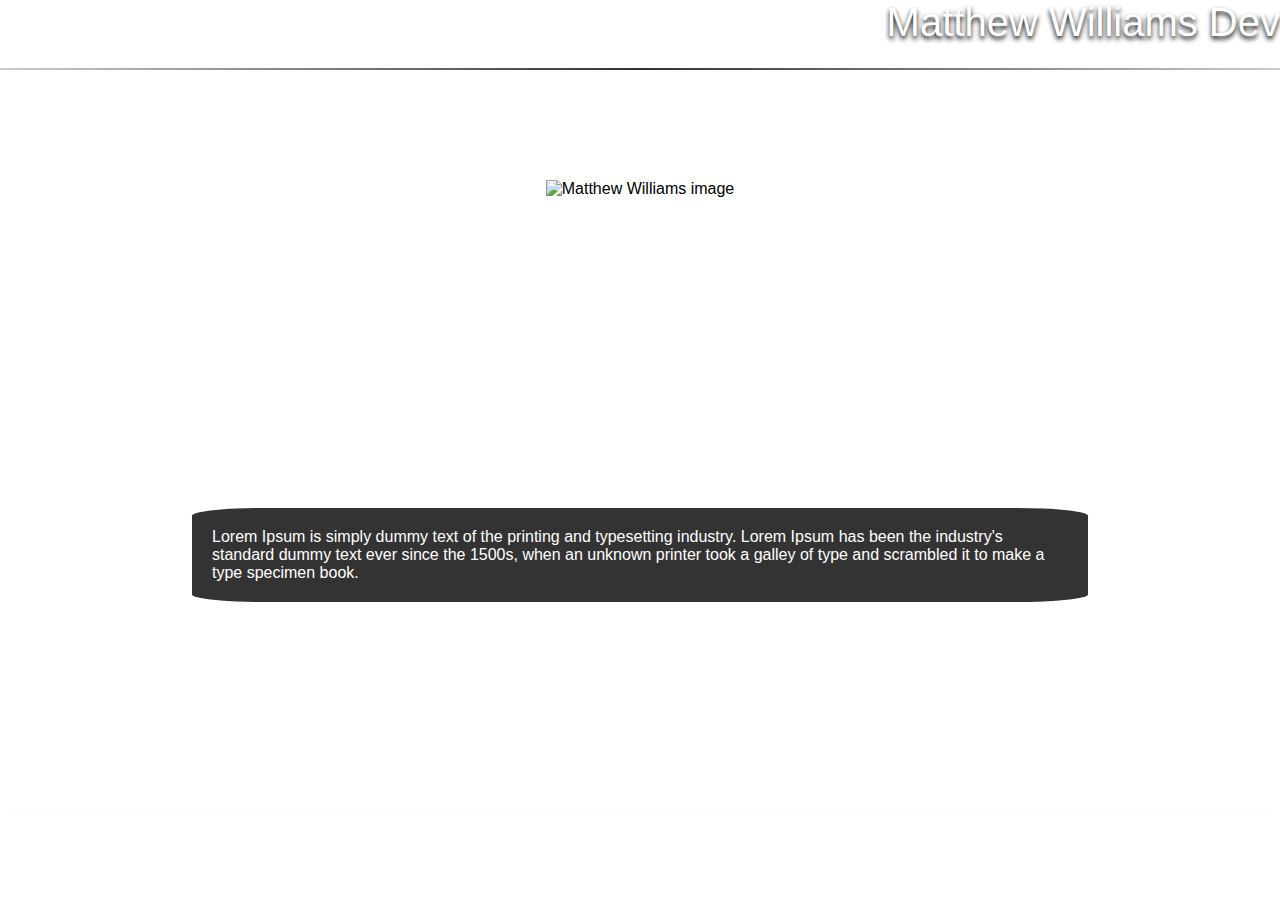
==== index.html @ 88a6b12a "fixed index.html and centerd img and text" ====
<!DOCTYPE html>
<html lang="en">
<head>
    <meta charset="UTF-8">
    <meta name="viewport" content="width=device-width, initial-scale=1.0">
    <title>Portfolio</title>
    <link rel="stylesheet" href="styles.css">
</head>
<body>
    <header>
        <div class="logo">Matthew Williams Dev</div>
        <nav class="navbar">
            <div class="navlink"><a href="">Projects</a></div>
            <div class="navlink"><a href="">Skills</a></div>
            <div class="navlink"><a href="./contact.html">Contact</a></div>
        </nav>
        <hr />
    </header>
    <section >
        <div class="container">
            <div class="imgContainer">
                <img class="displayimage" src="./circle-cropped.png" alt="Matthew Williams image" />
            </div>
            <div class="aboutContainer">
                <p class="abouttxt">Lorem Ipsum is simply dummy text of the printing
                and typesetting industry. Lorem Ipsum has been the 
                industry's standard dummy text ever since the 1500s, 
                when an unknown printer took a galley of type 
                and scrambled it to make a type specimen book.
                </p>
            </div> 
        </div>
        
    </section>
    <!-- <img class="bgImage" src="./circuitwallpaper.jpg" alt="circuit wallpaper"> -->
    <footer><div class="footerbox">&copy; Matthew Williams</div></footer>
</body>
</html>
---- styles.css ----
*{
    padding: 0;
    margin: 0;
    box-sizing: border-box;
    font-family: 'Gill Sans', 'Gill Sans MT', Calibri, 'Trebuchet MS', sans-serif;
}
body{
    display: grid;
    grid-template-columns: 100%;
    grid-template-rows: 20% 70% 10%;
    grid-template-areas: 
        "header"
        "section"
        "footer"
        ;
    background-image: url(./circuitwallpaper.jpg);
    background-size: cover;
    height: 100VH;
}
header{
    grid-area: header;
}
section{
    grid-area: section;
}
.container{
    display: flex;
    flex-direction: column;
    align-items: center;
    
}

/* nav section */
.navbar{
    display: inline-block;
}
.navlink{
    display: inline-block;
    padding: 10px 5px;
    margin-top: 20px;
}
.navlink a {
    color: white;
    text-decoration: none;
    font-size: 1.5rem;
    padding: 5px;
    transition: 1s;
}
.navlink a:hover{
    font-size: 2rem;
}
.logo{
    float: right;
    color: white;
    font-size: 2.5rem;
    text-shadow: 0px 3px 5px black;
}
hr{
    border: 0;
    height: 2px;
    background: #333;
    background-image: linear-gradient(to right, #ccc, #333, #ccc);
    
}
/* background image */
.bgImage{
    position: fixed;
    top: 0;
    min-width: 100%;
    min-height: 100%;
    object-fit: cover;
    z-index: -3;
    display: grid;
    grid-area: section;
}
/* body content */
.displayimage{
    display: flex;
    height: 200px;
    width: auto;
    
}
.aboutContainer{
    background-color: #333;
    border-radius: 8%;
    padding: 10px;
    margin: 10% 15%;

}
.abouttxt{
    display: flex;
    flex-wrap: wrap;
    padding: 10px;
    overflow: hidden;
    color:white;
    
}
/* contact logos */
.github, .twitter, .linkedin{
    display: flex;
    height: 100px;
    width: auto;
    fill: white;

}
.twitter:hover{
    height: 170px;
    width: auto;
    fill: #00acee;
}
.github:hover{
    height: 170px;
    width: auto;
    fill: #c9510c;
}
.linkedin:hover{
    height: 170px;
    width: auto;
    fill: blue;
}
.contactlogos{
    display: flex;
    height: auto;
    flex-direction: column;
    align-items: center;
    justify-content: space-evenly;
}
/* footer */
footer{
    /* position: fixed;
    bottom: 0; */
    width: 100%;
    grid-area: footer;
    
}
.footerbox{
    display: block;
    color: white;
    text-align: center;
    box-shadow: 0 -5px 5px -5px whitesmoke;
    padding: 15px;
    
}
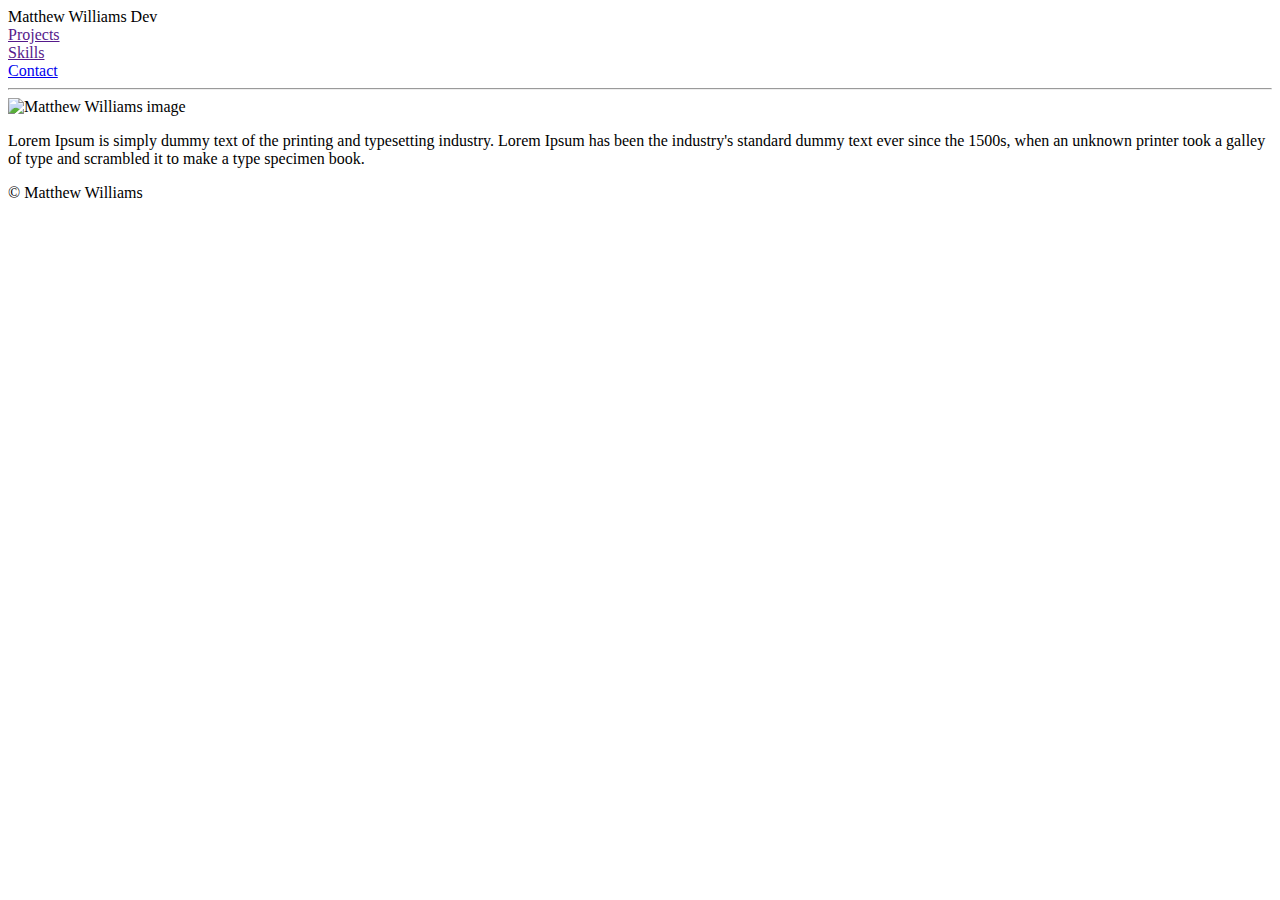
==== commit efc8028e: "contact logos spead across larger screens" ====
--- a/index.html
+++ b/index.html
@@ -4,7 +4,7 @@
     <meta charset="UTF-8">
     <meta name="viewport" content="width=device-width, initial-scale=1.0">
     <title>Portfolio</title>
-    <link rel="stylesheet" href="styles.css">
+    <link rel="stylesheet" href="styles.css" integrity="sha384-QhzGYAhGwLt+59q6wh3uGAkmU8x3zaAJlEzq7WU5kToMLNrOk/1/5WQVr//fS7YK">
 </head>
 <body>
     <header>
--- a/styles.css
+++ b/styles.css
@@ -101,6 +101,7 @@
     height: 100px;
     width: auto;
     fill: white;
+    transition-duration: 0.5s;
 
 }
 .twitter:hover{
@@ -141,3 +142,9 @@
     padding: 15px;
     
 }
+@media screen and (min-width: 480px){
+    .contactlogos{
+        flex-direction: row;
+    }
+    
+}
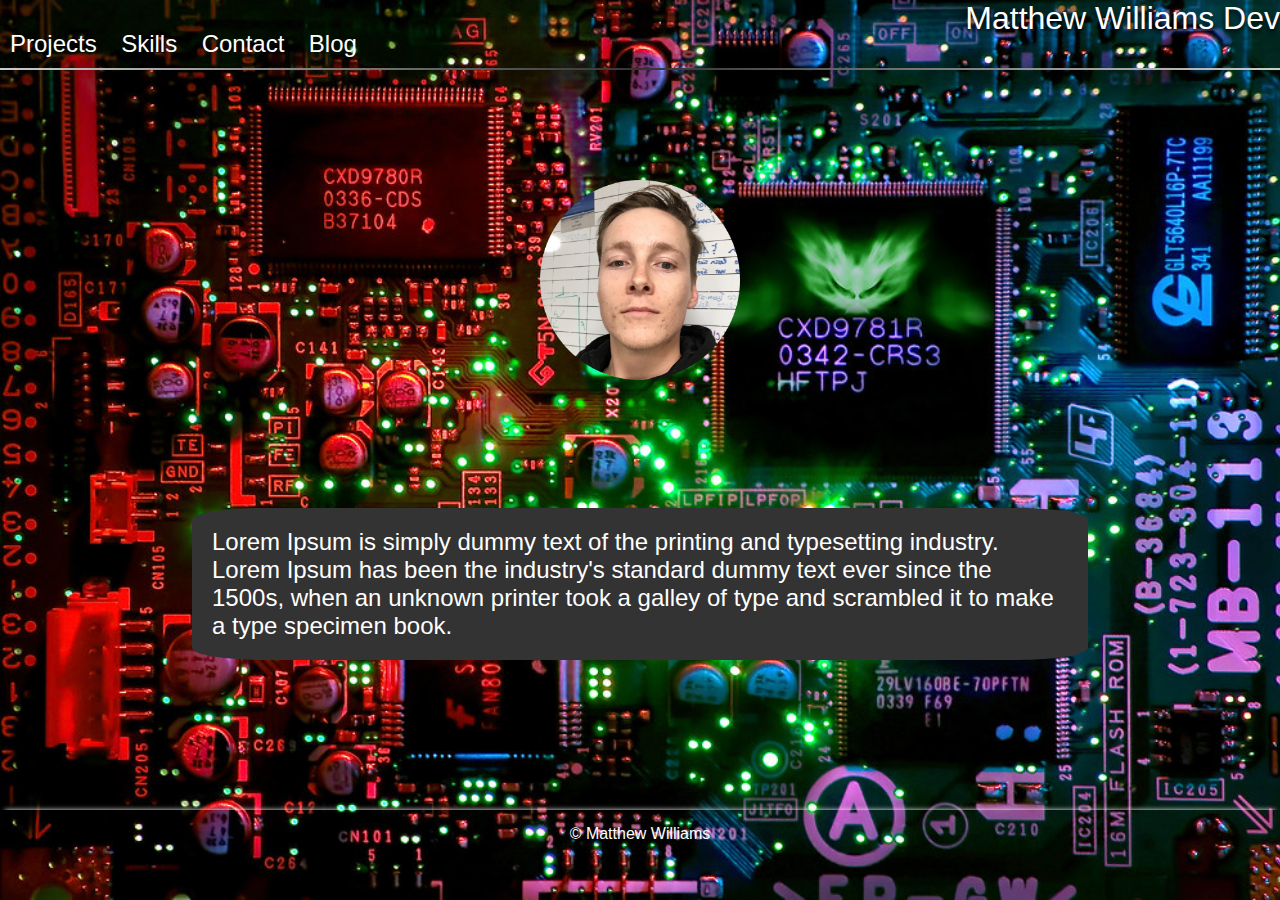
==== commit 9dc91dcf: "nav bar includes blog and blog page centered footer needs fixing" ====
--- a/index.html
+++ b/index.html
@@ -4,15 +4,16 @@
     <meta charset="UTF-8">
     <meta name="viewport" content="width=device-width, initial-scale=1.0">
     <title>Portfolio</title>
-    <link rel="stylesheet" href="styles.css" integrity="sha384-QhzGYAhGwLt+59q6wh3uGAkmU8x3zaAJlEzq7WU5kToMLNrOk/1/5WQVr//fS7YK">
+    <link rel="stylesheet" href="styles.css" >
 </head>
 <body>
     <header>
         <div class="logo">Matthew Williams Dev</div>
         <nav class="navbar">
-            <div class="navlink"><a href="">Projects</a></div>
-            <div class="navlink"><a href="">Skills</a></div>
+            <div class="navlink"><a href="./projects.html">Projects</a></div>
+            <div class="navlink"><a href="./skills.html">Skills</a></div>
             <div class="navlink"><a href="./contact.html">Contact</a></div>
+            <div class="navlink"><a href="./blog.html">Blog</a></div>
         </nav>
         <hr />
     </header>
--- a/styles.css
+++ b/styles.css
@@ -30,7 +30,7 @@
     
 }
 
-/* nav section */
+                                        /* nav section */
 .navbar{
     display: inline-block;
 }
@@ -44,7 +44,7 @@
     text-decoration: none;
     font-size: 1.5rem;
     padding: 5px;
-    transition: 1s;
+    transition: 0.5s;
 }
 .navlink a:hover{
     font-size: 2rem;
@@ -52,7 +52,7 @@
 .logo{
     float: right;
     color: white;
-    font-size: 2.5rem;
+    font-size: 2rem;
     text-shadow: 0px 3px 5px black;
 }
 hr{
@@ -62,7 +62,7 @@
     background-image: linear-gradient(to right, #ccc, #333, #ccc);
     
 }
-/* background image */
+                                        /* background image */
 .bgImage{
     position: fixed;
     top: 0;
@@ -73,7 +73,7 @@
     display: grid;
     grid-area: section;
 }
-/* body content */
+                                        /* index content */
 .displayimage{
     display: flex;
     height: 200px;
@@ -95,7 +95,7 @@
     color:white;
     
 }
-/* contact logos */
+                                            /* contact logos */
 .github, .twitter, .linkedin{
     display: flex;
     height: 100px;
@@ -126,7 +126,71 @@
     align-items: center;
     justify-content: space-evenly;
 }
-/* footer */
+                                    /* skill page content */
+article h2{
+    color: white;
+    text-shadow: 1px 5px 2px  black;
+}
+article{
+    height: 100%;
+} 
+.skillbox{
+    display: block;
+    background-color: #333;
+    padding: 5px;
+    height: auto;
+    width: 240px;
+    border-radius: 7%;
+    text-align: center;
+}
+.skills{
+    display: flex;
+    /* flex-wrap: wrap; */
+    justify-content: space-evenly;
+    align-items: center;
+    flex-direction: column;
+}
+.skilltxt{
+    padding: 5px;
+    color: white;
+    padding: 10px;
+    list-style: none;
+    text-align: center;
+    font-size: 1.2em;
+}
+
+                                        /* Blog page */
+.blogbox{
+    display: flex;
+    background-color: #333;
+    width: 70%;
+    /* height: 20%;  */
+    border-radius: 7%;
+    flex-grow: inherit;
+    margin-bottom: 30px;
+}
+#blogtitle{
+    color: white;
+    font-size: 3em;
+    text-align: center;
+    margin-bottom: 50px;
+   
+}
+#blogBody{
+    height: 100%;
+}
+#blogContainer{
+    display: flex;
+    flex-direction: column;
+    align-items: center;
+    justify-content: space-evenly;
+    
+}
+.blogtxt{
+    color: white;
+    padding: 10px;
+}
+                                        /* footer */
 footer{
     /* position: fixed;
     bottom: 0; */
@@ -146,5 +210,16 @@
     .contactlogos{
         flex-direction: row;
     }
-    
-}
+    .skills{
+        flex-direction: row;
+    }
+    .skilltxt{
+        font-size: 1.5em;
+    }
+    .skillbox{
+        width: 40%;
+    }
+    .abouttxt{
+        font-size: 1.5em;
+    }
+}
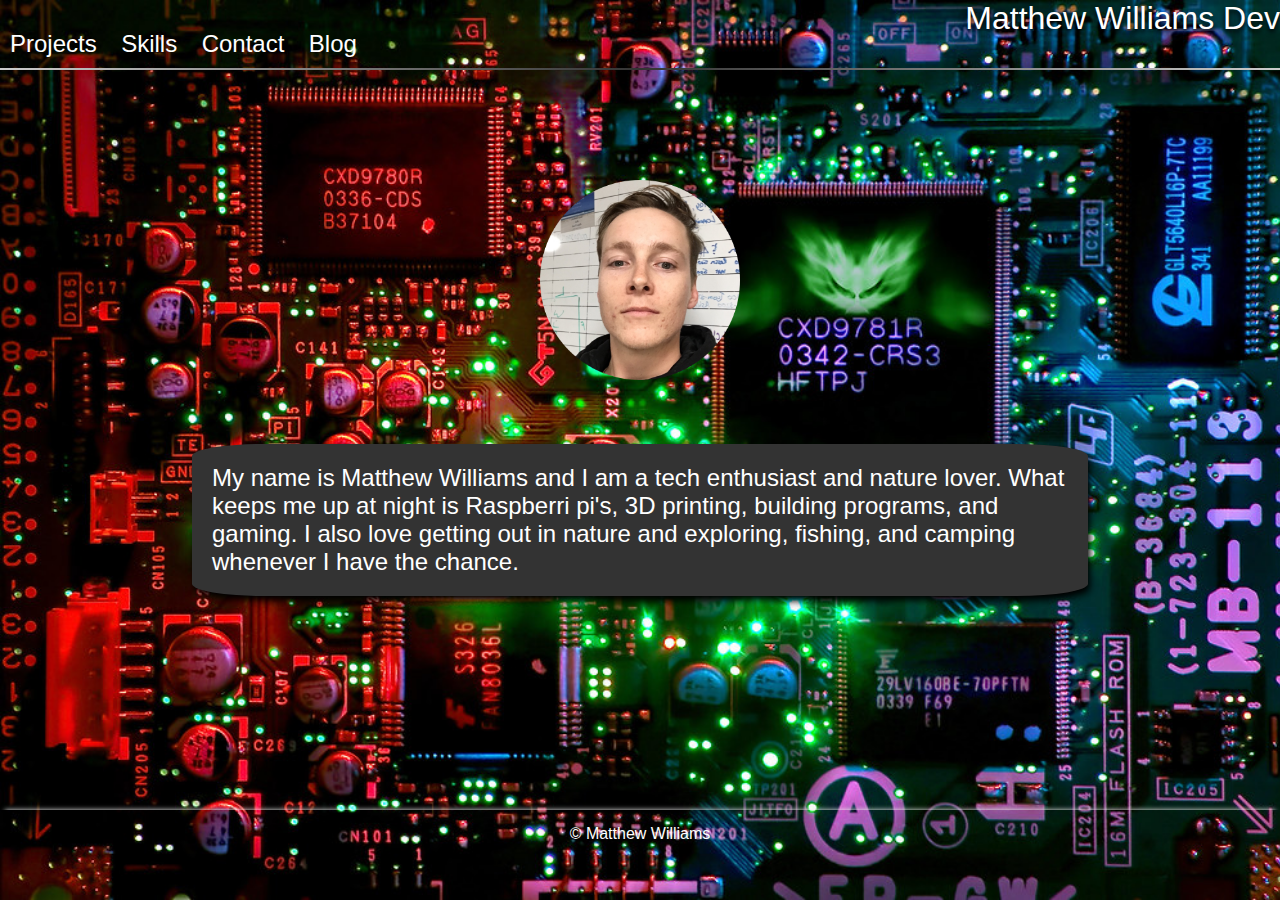
==== commit 98712393: "box shadows on everything! and blog nearly fixed" ====
--- a/index.html
+++ b/index.html
@@ -23,11 +23,7 @@
                 <img class="displayimage" src="./circle-cropped.png" alt="Matthew Williams image" />
             </div>
             <div class="aboutContainer">
-                <p class="abouttxt">Lorem Ipsum is simply dummy text of the printing
-                and typesetting industry. Lorem Ipsum has been the 
-                industry's standard dummy text ever since the 1500s, 
-                when an unknown printer took a galley of type 
-                and scrambled it to make a type specimen book.
+                <p class="abouttxt">My name is Matthew Williams and I am a tech enthusiast and nature lover. What keeps me up at night is Raspberri pi's, 3D printing, building programs, and gaming. I also love getting out in nature and exploring, fishing, and camping whenever I have the chance. 
                 </p>
             </div> 
         </div>
--- a/styles.css
+++ b/styles.css
@@ -15,7 +15,7 @@
         ;
     background-image: url(./circuitwallpaper.jpg);
     background-size: cover;
-    height: 100VH;
+    min-height: 100VH;
 }
 header{
     grid-area: header;
@@ -29,7 +29,6 @@
     align-items: center;
     
 }
-
                                         /* nav section */
 .navbar{
     display: inline-block;
@@ -84,7 +83,8 @@
     background-color: #333;
     border-radius: 8%;
     padding: 10px;
-    margin: 10% 15%;
+    margin: 5% 15%;
+    box-shadow: 2px 5px 7px black;
 
 }
 .abouttxt{
@@ -126,13 +126,19 @@
     align-items: center;
     justify-content: space-evenly;
 }
+.contactInfo{
+    color: white;
+    font-size: 1.3em;
+    background-color: #333;
+    padding: 5px;
+}
                                     /* skill page content */
 article h2{
     color: white;
     text-shadow: 1px 5px 2px  black;
 }
 article{
-    height: 100%;
+    min-height: 100%;
 } 
 .skillbox{
     display: block;
@@ -142,6 +148,7 @@
     width: 240px;
     border-radius: 7%;
     text-align: center;
+    box-shadow: 2px 5px 7px black;
 }
 .skills{
     display: flex;
@@ -161,29 +168,24 @@
 
                                         /* Blog page */
 .blogbox{
-    display: flex;
     background-color: #333;
     width: 70%;
-    /* height: 20%;  */
     border-radius: 7%;
-    flex-grow: inherit;
     margin-bottom: 30px;
+    box-shadow: 3px 8px 5px black;
 }
 #blogtitle{
     color: white;
     font-size: 3em;
     text-align: center;
-    margin-bottom: 50px;
+    margin-bottom: 30px;
    
 }
-#blogBody{
-    height: 100%;
-}
 #blogContainer{
     display: flex;
     flex-direction: column;
     align-items: center;
-    justify-content: space-evenly;
+    grid-area: section;
     
 }
 .blogtxt{
@@ -222,4 +224,11 @@
     .abouttxt{
         font-size: 1.5em;
     }
-}
+    .blogbox{
+        width: 50%;
+
+    }
+    .blogtxt{
+        font-size: 1.5em;
+    }
+}
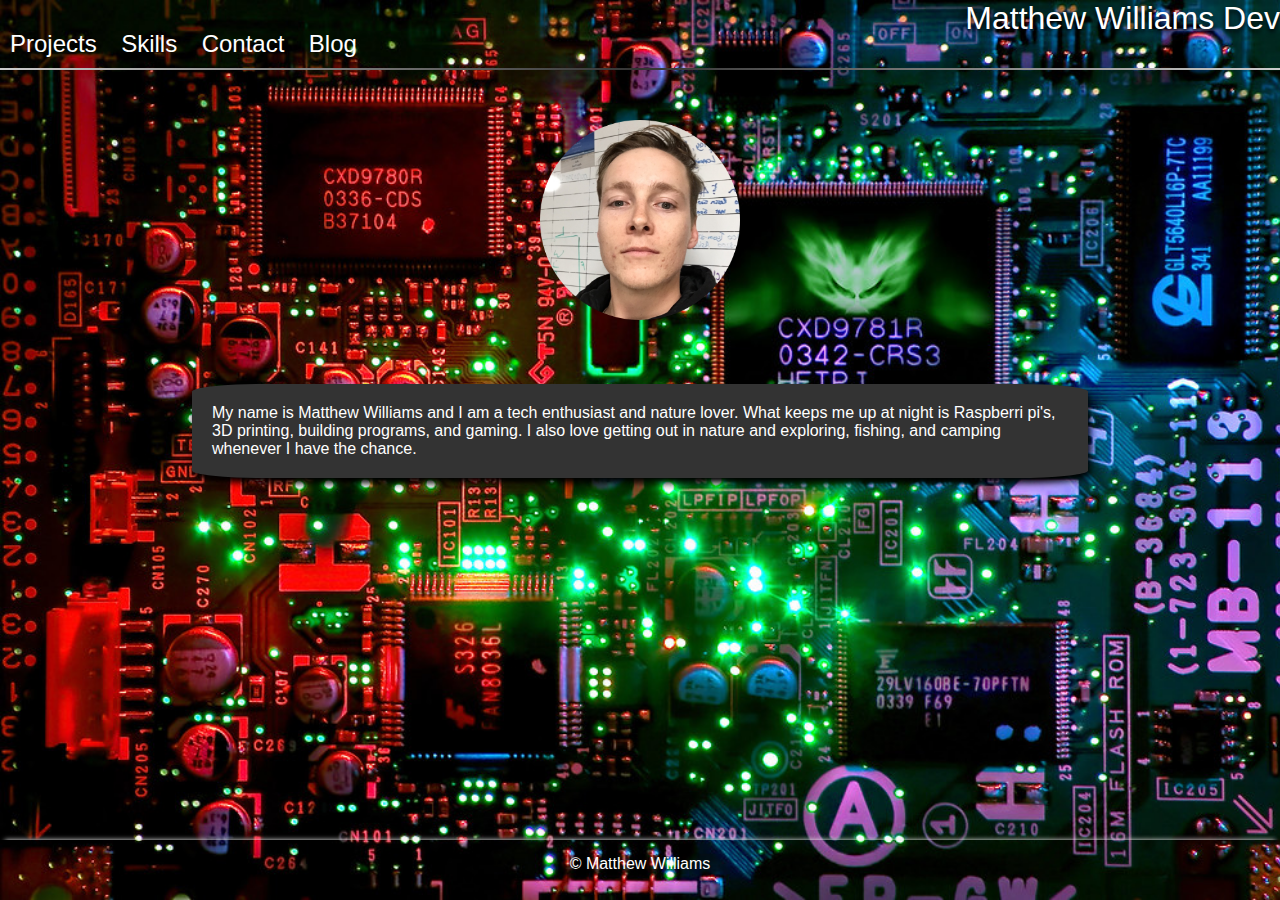
==== commit a8fd73b0: "css for each page and defult style.css and footer fixed!" ====
--- a/index.html
+++ b/index.html
@@ -4,7 +4,8 @@
     <meta charset="UTF-8">
     <meta name="viewport" content="width=device-width, initial-scale=1.0">
     <title>Portfolio</title>
-    <link rel="stylesheet" href="styles.css" >
+    <link rel="stylesheet" href="style.css" >
+    <link rel="stylesheet" href="index.css">
 </head>
 <body>
     <header>
@@ -20,14 +21,13 @@
     <section >
         <div class="container">
             <div class="imgContainer">
-                <img class="displayimage" src="./circle-cropped.png" alt="Matthew Williams image" />
+                <img class="displayimage" src="./images/circle-cropped.png" alt="Matthew Williams image" />
             </div>
             <div class="aboutContainer">
                 <p class="abouttxt">My name is Matthew Williams and I am a tech enthusiast and nature lover. What keeps me up at night is Raspberri pi's, 3D printing, building programs, and gaming. I also love getting out in nature and exploring, fishing, and camping whenever I have the chance. 
                 </p>
             </div> 
         </div>
-        
     </section>
     <!-- <img class="bgImage" src="./circuitwallpaper.jpg" alt="circuit wallpaper"> -->
     <footer><div class="footerbox">&copy; Matthew Williams</div></footer>
--- a/style.css
+++ b/style.css
@@ -0,0 +1,76 @@
+*{
+    padding: 0;
+    margin: 0;
+    box-sizing: border-box;
+    font-family: 'Gill Sans', 'Gill Sans MT', Calibri, 'Trebuchet MS', sans-serif;
+}
+body{
+    display: grid;
+    grid-template-columns: 100%;
+    grid-template-rows: 120px auto 60px;
+    grid-template-areas: 
+        "header"
+        "section"
+        "footer"
+        ;
+    background-image: url(./images/circuitwallpaper.jpg);
+    background-size: cover;
+    height: 100vh;
+
+}
+header{
+    grid-area: header;
+}
+section{
+    grid-area: section;
+}
+.container{
+    display: flex;
+    flex-direction: column;
+    align-items: center;
+    
+}
+                                        /* nav section */
+.navbar{
+    display: inline-block;
+}
+.navlink{
+    display: inline-block;
+    padding: 10px 5px;
+    margin-top: 20px;
+}
+.navlink a {
+    color: white;
+    text-decoration: none;
+    font-size: 1.5rem;
+    padding: 5px;
+    transition: 0.5s;
+}
+.navlink a:hover{
+    font-size: 2rem;
+}
+.logo{
+    float: right;
+    color: white;
+    font-size: 2rem;
+    text-shadow: 0px 3px 5px black;
+}
+hr{
+    border: 0;
+    height: 2px;
+    background: #333;
+    background-image: linear-gradient(to right, #ccc, #333, #ccc);
+    
+}
+footer{
+    width: 100%;
+    grid-area: footer;
+    
+}
+.footerbox{
+    display: block;
+    color: white;
+    text-align: center;
+    box-shadow: 0 -5px 5px -5px whitesmoke;
+    padding: 15px;  
+}--- a/index.css
+++ b/index.css
@@ -0,0 +1,22 @@
+.displayimage{
+    display: flex;
+    height: 200px;
+    width: auto;
+    
+}
+.aboutContainer{
+    background-color: #333;
+    border-radius: 8%;
+    padding: 10px;
+    margin: 5% 15%;
+    box-shadow: 2px 5px 7px black;
+
+}
+.abouttxt{
+    display: flex;
+    flex-wrap: wrap;
+    padding: 10px;
+    overflow: hidden;
+    color:white;
+    
+}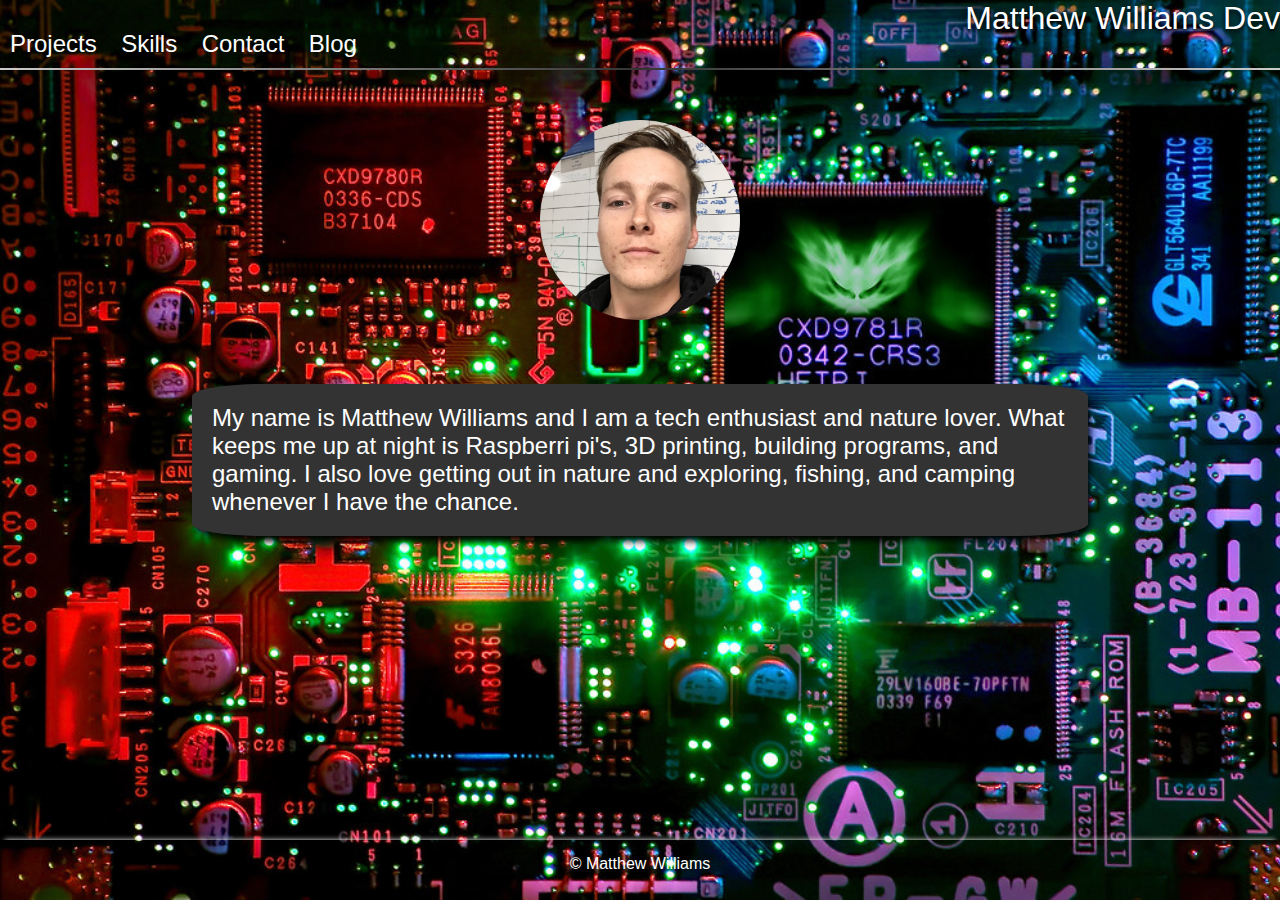
==== commit ed853a3e: "SRI and comments" ====
--- a/index.html
+++ b/index.html
@@ -4,13 +4,15 @@
     <meta charset="UTF-8">
     <meta name="viewport" content="width=device-width, initial-scale=1.0">
     <title>Portfolio</title>
-    <link rel="stylesheet" href="style.css" >
-    <link rel="stylesheet" href="index.css">
+    <!-- integrity and style sheets -->
+    <link rel="stylesheet" href="style.css" integrity="sha512-WjIw+Q8QzixHk0U8VNsx4VfyNTQ04SZF0dQIJROR25UNaATnd3EBV7Ns0gfG9Cr8MbUgensMsatqmJ6ksIggCA== sha384-+zxd1TwsPTOfqbahy5QrSXcoAaE5Ifem1PWXBy6EMPnV6BGndiK4pIgRyRgGA7H9">
+    <link rel="stylesheet" href="index.css" integrity="sha384-pc/TuLs2wxt2K/Gyg33b8a2gAO6WB5enUU+SCubxlUnLmTipdipenGPmXGqzAYK0 sha512-fta9PDWxCV82iQPPUieZdjfthrI4NoKZJ+Owh0StjX/zapSJh8986wt1L0nXaFAse+7aGA6yS6khO9d1Qg+47g==">
 </head>
 <body>
     <header>
         <div class="logo">Matthew Williams Dev</div>
         <nav class="navbar">
+            <!-- nav links at the header -->
             <div class="navlink"><a href="./projects.html">Projects</a></div>
             <div class="navlink"><a href="./skills.html">Skills</a></div>
             <div class="navlink"><a href="./contact.html">Contact</a></div>
@@ -18,7 +20,8 @@
         </nav>
         <hr />
     </header>
-    <section >
+    <!-- section contains display img and about me txt -->
+    <section>
         <div class="container">
             <div class="imgContainer">
                 <img class="displayimage" src="./images/circle-cropped.png" alt="Matthew Williams image" />
@@ -29,7 +32,6 @@
             </div> 
         </div>
     </section>
-    <!-- <img class="bgImage" src="./circuitwallpaper.jpg" alt="circuit wallpaper"> -->
     <footer><div class="footerbox">&copy; Matthew Williams</div></footer>
 </body>
 </html>--- a/style.css
+++ b/style.css
@@ -1,5 +1,5 @@
 *{
-    padding: 0;
+    padding: 0;  /*style on everything*/
     margin: 0;
     box-sizing: border-box;
     font-family: 'Gill Sans', 'Gill Sans MT', Calibri, 'Trebuchet MS', sans-serif;
@@ -24,16 +24,11 @@
 section{
     grid-area: section;
 }
-.container{
-    display: flex;
-    flex-direction: column;
-    align-items: center;
-    
-}
                                         /* nav section */
 .navbar{
     display: inline-block;
 }
+/* nav links display inline-block so its easier to click */
 .navlink{
     display: inline-block;
     padding: 10px 5px;
@@ -45,7 +40,8 @@
     font-size: 1.5rem;
     padding: 5px;
     transition: 0.5s;
-}
+}  
+/* nav link animations */
 .navlink a:hover{
     font-size: 2rem;
 }
@@ -62,6 +58,7 @@
     background-image: linear-gradient(to right, #ccc, #333, #ccc);
     
 }
+/* the footer across each page */
 footer{
     width: 100%;
     grid-area: footer;
--- a/index.css
+++ b/index.css
@@ -1,8 +1,28 @@
+.container{
+    display: flex;
+    flex-direction: column;
+    align-items: center;   
+}
 .displayimage{
     display: flex;
     height: 200px;
     width: auto;
-    
+}
+.imgContainer{
+    display: flex;
+    width: 100%;
+    justify-content: center;
+    animation-name: displayfade;
+    animation-duration: 2s;
+}
+/* fade in on load up */
+@keyframes displayfade{
+    0%{
+        opacity: 0%;
+    }
+    100%{
+        opacity: 100%;
+    }
 }
 .aboutContainer{
     background-color: #333;
@@ -10,7 +30,7 @@
     padding: 10px;
     margin: 5% 15%;
     box-shadow: 2px 5px 7px black;
-
+    animation: displayfade 2s;
 }
 .abouttxt{
     display: flex;
@@ -18,5 +38,9 @@
     padding: 10px;
     overflow: hidden;
     color:white;
-    
+}
+@media screen and (min-width: 700px){
+    .abouttxt{
+        font-size: 1.5em;
+    }
 }